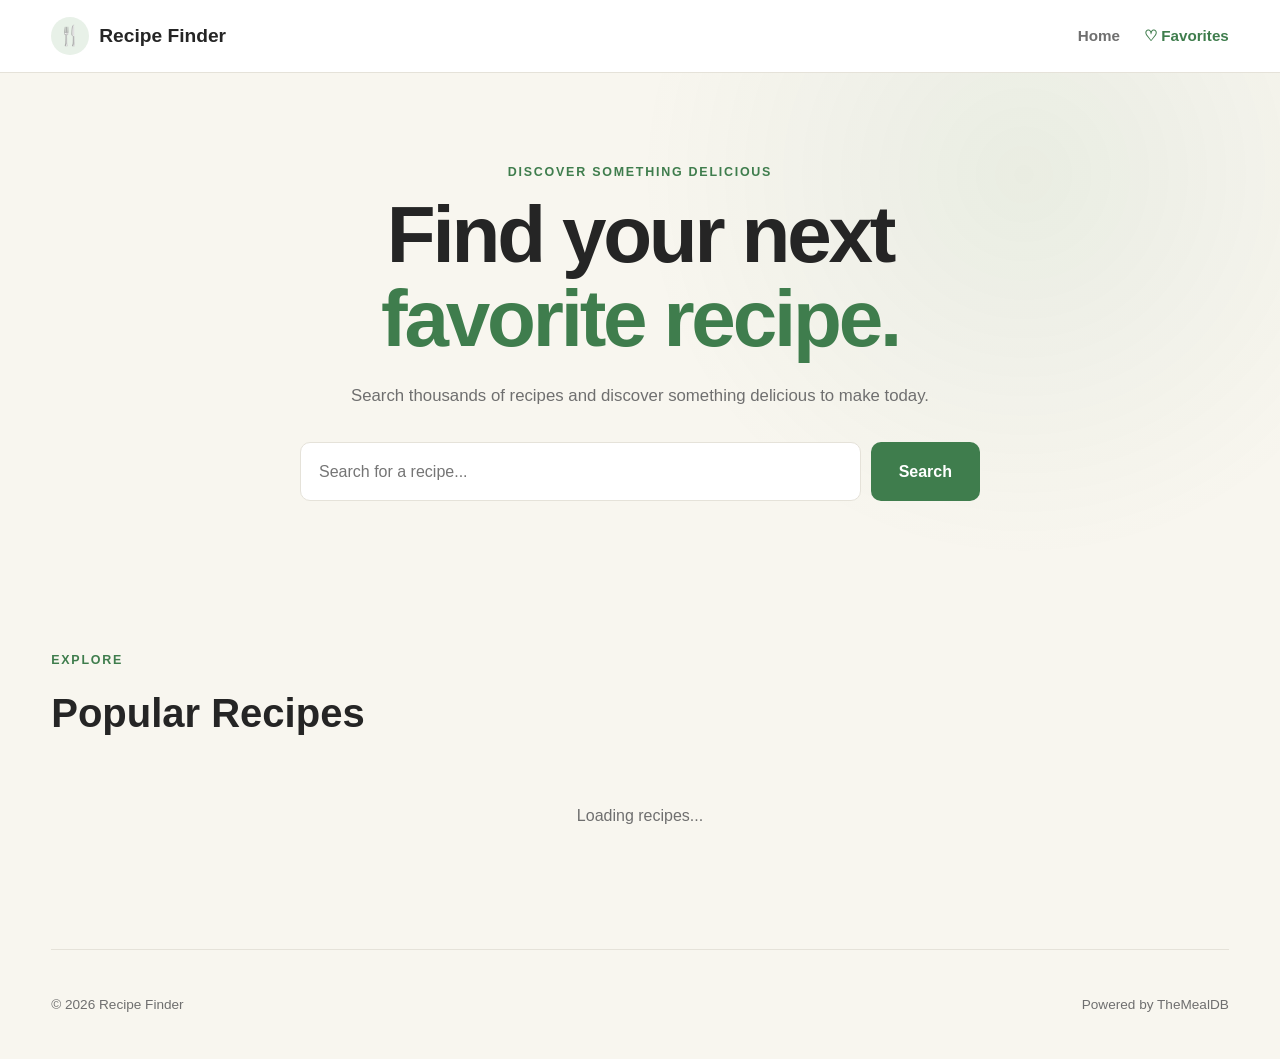
==== index.html @ 578bf06b "Build recipe finder milestone 1" ====
<!DOCTYPE html>
<html lang="en">
<head>
  <meta charset="UTF-8">
  <meta name="viewport" content="width=device-width, initial-scale=1.0">
  <meta name="description" content="Recipe Finder - Search and discover delicious recipes.">
  <title>Recipe Finder</title>
  <link rel="stylesheet" href="css/style.css">
  <script type="module" src="js/main.js"></script>
</head>

<body>
  <header class="site-header">
    <div class="header-container">
      <a href="index.html" class="logo" aria-label="Recipe Finder home">
        <span class="logo-icon">🍴</span>
        <span>Recipe Finder</span>
      </a>

      <nav class="main-nav" aria-label="Main navigation">
        <a href="index.html">Home</a>
        <a href="favorites.html" class="favorites-link">♡ Favorites</a>
      </nav>
    </div>
  </header>

  <main>
    <section class="hero">
      <div class="hero-content">
        <p class="eyebrow">DISCOVER SOMETHING DELICIOUS</p>

        <h1>Find your next<br><span>favorite recipe.</span></h1>

        <p class="hero-text">
          Search thousands of recipes and discover something delicious to make today.
        </p>

        <form id="search-form" class="search-form">
          <label for="search-input" class="visually-hidden">
            Search for a recipe
          </label>

          <input
            type="search"
            id="search-input"
            name="search"
            placeholder="Search for a recipe..."
            autocomplete="off"
          >

          <button type="submit">
            Search
          </button>
        </form>
      </div>
    </section>

    <section class="recipes-section">
      <div class="section-heading">
        <div>
          <p class="eyebrow">EXPLORE</p>
          <h2 id="results-title">Popular Recipes</h2>
        </div>
      </div>

      <div id="status-message" class="status-message" aria-live="polite">
        Loading recipes...
      </div>

      <div id="recipe-grid" class="recipe-grid"></div>
    </section>

    <section id="recipe-details" class="recipe-details hidden" aria-hidden="true">
      <div class="details-container">
        <button
          type="button"
          id="close-details"
          class="close-details"
          aria-label="Close recipe details"
        >
          ×
        </button>

        <div id="details-content"></div>
      </div>
    </section>
  </main>

  <footer class="site-footer">
    <p>&copy; 2026 Recipe Finder</p>
    <p>Powered by TheMealDB</p>
  </footer>
</body>
</html>
---- css/style.css ----
/* --------------------------------------------------
   Base
-------------------------------------------------- */

:root {
  --cream: #f8f6ef;
  --white: #ffffff;
  --charcoal: #252525;
  --muted: #6f6f6f;
  --green: #3f7d4d;
  --green-dark: #2e613b;
  --orange: #d97732;
  --border: #e5e2d9;
  --shadow: 0 10px 30px rgba(37, 37, 37, 0.08);
  --radius: 14px;
}

* {
  box-sizing: border-box;
}

html {
  scroll-behavior: smooth;
}

body {
  margin: 0;
  font-family: Arial, Helvetica, sans-serif;
  background: var(--cream);
  color: var(--charcoal);
  line-height: 1.6;
}

img {
  display: block;
  max-width: 100%;
}

button,
input {
  font: inherit;
}

button {
  cursor: pointer;
}

a {
  color: inherit;
  text-decoration: none;
}

.hidden {
  display: none !important;
}

.visually-hidden {
  position: absolute;
  width: 1px;
  height: 1px;
  padding: 0;
  margin: -1px;
  overflow: hidden;
  clip: rect(0, 0, 0, 0);
  white-space: nowrap;
  border: 0;
}


/* --------------------------------------------------
   Header
-------------------------------------------------- */

.site-header {
  background: var(--white);
  border-bottom: 1px solid var(--border);
}

.header-container {
  width: min(1200px, 92%);
  margin: 0 auto;
  min-height: 72px;

  display: flex;
  align-items: center;
  justify-content: space-between;
  gap: 20px;
}

.logo {
  display: flex;
  align-items: center;
  gap: 10px;

  font-size: 1.2rem;
  font-weight: 700;
}

.logo-icon {
  display: grid;
  place-items: center;

  width: 38px;
  height: 38px;

  background: #e8f1e8;
  border-radius: 50%;
}

.main-nav {
  display: flex;
  align-items: center;
  gap: 24px;
}

.main-nav a {
  color: var(--muted);
  font-size: 0.95rem;
  font-weight: 600;
}

.main-nav a:hover {
  color: var(--green);
}

.favorites-link {
  color: var(--green) !important;
}


/* --------------------------------------------------
   Hero
-------------------------------------------------- */

.hero {
  padding: 90px 20px 80px;
  background:
    radial-gradient(circle at 80% 20%, rgba(63, 125, 77, 0.08), transparent 35%),
    var(--cream);
}

.hero-content {
  width: min(900px, 100%);
  margin: 0 auto;
  text-align: center;
}

.eyebrow {
  margin: 0 0 10px;

  color: var(--green);
  font-size: 0.78rem;
  font-weight: 800;
  letter-spacing: 0.14em;
}

.hero h1 {
  margin: 0;

  font-size: clamp(2.5rem, 7vw, 5rem);
  line-height: 1.05;
  letter-spacing: -0.04em;
}

.hero h1 span {
  color: var(--green);
}

.hero-text {
  max-width: 600px;
  margin: 22px auto 32px;

  color: var(--muted);
  font-size: 1.05rem;
}

.search-form {
  width: min(680px, 100%);
  margin: 0 auto;

  display: flex;
  gap: 10px;
}

.search-form input {
  flex: 1;

  min-width: 0;
  padding: 16px 18px;

  border: 1px solid var(--border);
  border-radius: 10px;

  background: var(--white);
  color: var(--charcoal);

  outline: none;
}

.search-form input:focus {
  border-color: var(--green);
  box-shadow: 0 0 0 3px rgba(63, 125, 77, 0.12);
}

.search-form button {
  padding: 0 28px;

  border: 0;
  border-radius: 10px;

  background: var(--green);
  color: var(--white);

  font-weight: 700;
}

.search-form button:hover {
  background: var(--green-dark);
}


/* --------------------------------------------------
   Recipes
-------------------------------------------------- */

.recipes-section {
  width: min(1200px, 92%);
  margin: 0 auto;
  padding: 70px 0 90px;
}

.section-heading {
  margin-bottom: 28px;
}

.section-heading h2 {
  margin: 0;
  font-size: clamp(1.8rem, 4vw, 2.5rem);
}

.status-message {
  padding: 30px 10px;

  color: var(--muted);
  text-align: center;
}

.recipe-grid {
  display: grid;
  grid-template-columns: repeat(4, 1fr);
  gap: 24px;
}


/* --------------------------------------------------
   Recipe Cards
-------------------------------------------------- */

.recipe-card {
  overflow: hidden;

  background: var(--white);
  border: 1px solid var(--border);
  border-radius: var(--radius);

  box-shadow: var(--shadow);

  transition:
    transform 0.2s ease,
    box-shadow 0.2s ease;
}

.recipe-card:hover {
  transform: translateY(-4px);
  box-shadow: 0 15px 35px rgba(37, 37, 37, 0.12);
}

.recipe-card-image {
  width: 100%;
  aspect-ratio: 1 / 1;
  object-fit: cover;
}

.recipe-card-content {
  padding: 18px;
}

.recipe-category {
  margin: 0 0 6px;

  color: var(--orange);
  font-size: 0.75rem;
  font-weight: 800;
  text-transform: uppercase;
  letter-spacing: 0.08em;
}

.recipe-card h3 {
  margin: 0 0 14px;

  font-size: 1.15rem;
  line-height: 1.3;
}

.view-recipe {
  width: 100%;
  padding: 11px;

  border: 1px solid var(--green);
  border-radius: 8px;

  background: transparent;
  color: var(--green);

  font-weight: 700;
}

.view-recipe:hover {
  background: var(--green);
  color: var(--white);
}


/* --------------------------------------------------
   Recipe Details
-------------------------------------------------- */

.recipe-details {
  position: fixed;
  inset: 0;
  z-index: 1000;

  overflow-y: auto;

  padding: 30px 20px;

  background: rgba(0, 0, 0, 0.65);
}

.details-container {
  position: relative;

  width: min(900px, 100%);
  margin: 40px auto;

  padding: 35px;

  background: var(--white);
  border-radius: var(--radius);

  box-shadow: 0 20px 60px rgba(0, 0, 0, 0.2);
}

.close-details {
  position: absolute;
  top: 15px;
  right: 15px;

  width: 42px;
  height: 42px;

  border: 0;
  border-radius: 50%;

  background: #f1f1f1;
  color: var(--charcoal);

  font-size: 1.8rem;
  line-height: 1;
}

.close-details:hover {
  background: #e5e5e5;
}

.details-layout {
  display: grid;
  grid-template-columns: 0.9fr 1.1fr;
  gap: 35px;
}

.details-image {
  width: 100%;
  border-radius: 12px;
}

.details-category {
  margin: 0 0 5px;

  color: var(--orange);
  font-size: 0.8rem;
  font-weight: 800;
  text-transform: uppercase;
  letter-spacing: 0.08em;
}

.details-content h2 {
  margin: 0 0 20px;

  font-size: clamp(2rem, 5vw, 3rem);
  line-height: 1.1;
}

.details-content h3 {
  margin-top: 25px;
}

.ingredients-list {
  margin: 0;
  padding-left: 20px;
}

.instructions {
  color: var(--muted);
}


/* --------------------------------------------------
   Footer
-------------------------------------------------- */

.site-footer {
  display: flex;
  justify-content: space-between;
  gap: 20px;

  width: min(1200px, 92%);
  margin: 0 auto;

  padding: 30px 0;

  border-top: 1px solid var(--border);

  color: var(--muted);
  font-size: 0.85rem;
}


/* --------------------------------------------------
   Responsive
-------------------------------------------------- */

@media (max-width: 1000px) {
  .recipe-grid {
    grid-template-columns: repeat(3, 1fr);
  }
}

@media (max-width: 750px) {
  .hero {
    padding: 65px 20px;
  }

  .recipe-grid {
    grid-template-columns: repeat(2, 1fr);
  }

  .details-layout {
    grid-template-columns: 1fr;
  }

  .details-container {
    padding: 25px;
  }
}

@media (max-width: 550px) {
  .header-container {
    min-height: 64px;
  }

  .main-nav {
    gap: 12px;
  }

  .main-nav a:first-child {
    display: none;
  }

  .search-form {
    flex-direction: column;
  }

  .search-form button {
    padding: 14px;
  }

  .recipe-grid {
    grid-template-columns: 1fr;
  }

  .recipes-section {
    padding-top: 50px;
  }

  .site-footer {
    flex-direction: column;
    gap: 5px;
  }
}
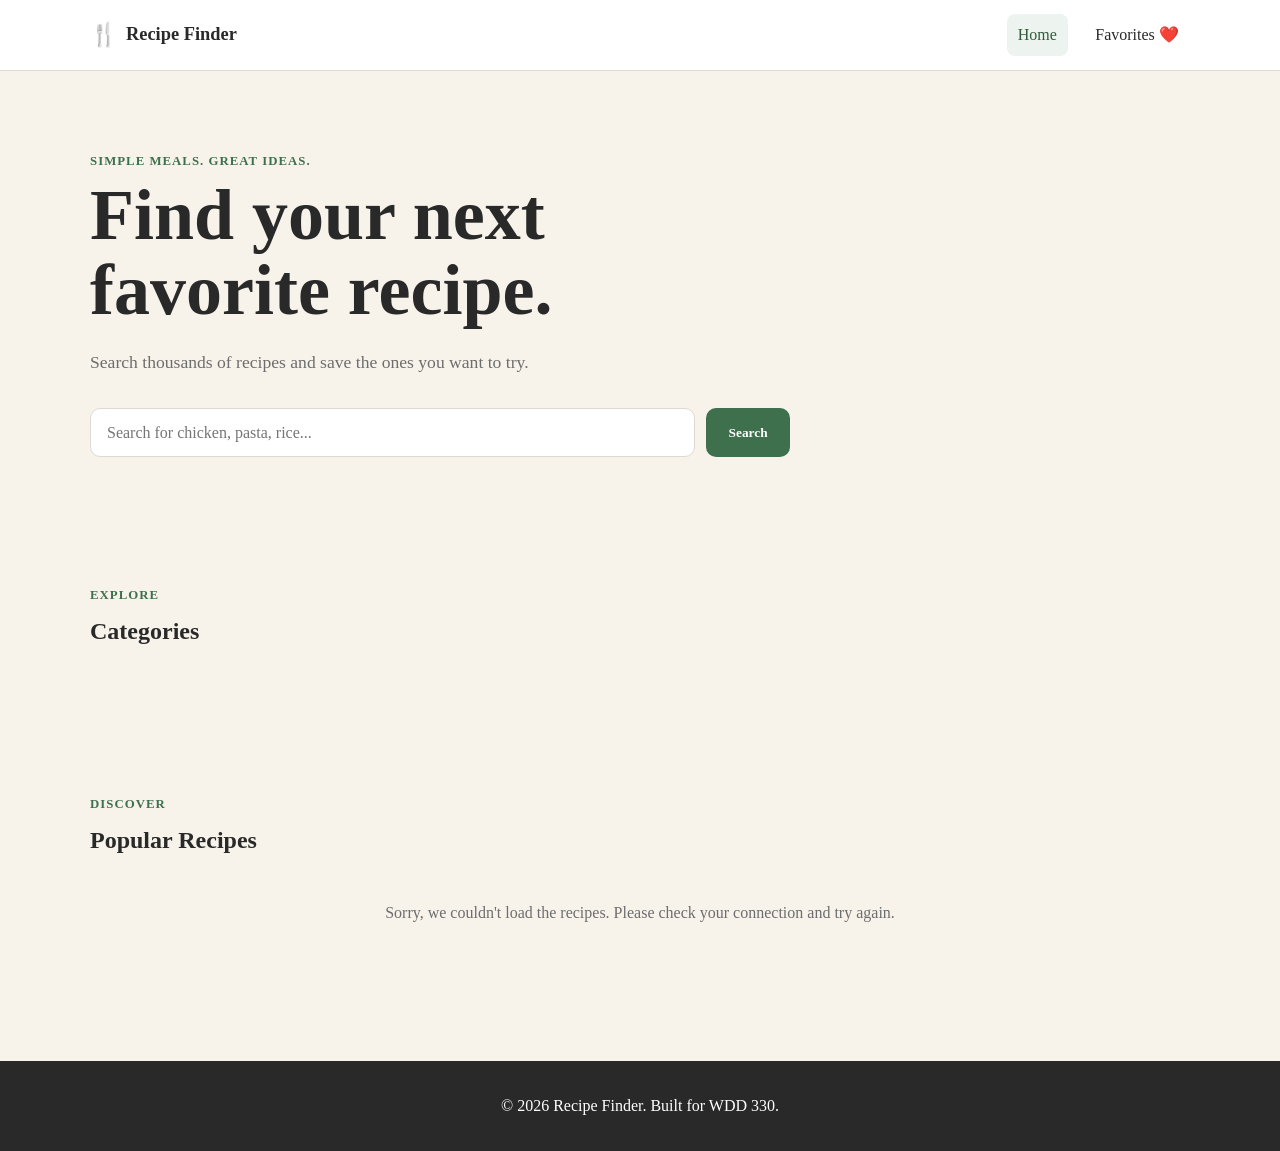
==== commit 9dc74f8f: "feat: add favorites page and functionality - Created a new favorites.html page to display saved reci" ====
--- a/index.html
+++ b/index.html
@@ -1,52 +1,56 @@
 <!DOCTYPE html>
 <html lang="en">
 <head>
-  <meta charset="UTF-8">
-  <meta name="viewport" content="width=device-width, initial-scale=1.0">
-  <meta name="description" content="Recipe Finder - Search and discover delicious recipes.">
+  <meta charset="UTF-8" />
+  <meta name="viewport" content="width=device-width, initial-scale=1.0" />
+
+  <meta
+    name="description"
+    content="Find, discover, and save delicious recipes with Recipe Finder."
+  />
+
   <title>Recipe Finder</title>
-  <link rel="stylesheet" href="css/style.css">
-  <script type="module" src="js/main.js"></script>
+
+  <link rel="stylesheet" href="css/style.css" />
 </head>
 
 <body>
   <header class="site-header">
-    <div class="header-container">
-      <a href="index.html" class="logo" aria-label="Recipe Finder home">
+    <div class="container header-content">
+      <a href="index.html" class="logo">
         <span class="logo-icon">🍴</span>
         <span>Recipe Finder</span>
       </a>
 
       <nav class="main-nav" aria-label="Main navigation">
-        <a href="index.html">Home</a>
-        <a href="favorites.html" class="favorites-link">♡ Favorites</a>
+        <a href="index.html" class="active">Home</a>
+        <a href="favorites.html">Favorites ❤️</a>
       </nav>
     </div>
   </header>
 
   <main>
     <section class="hero">
-      <div class="hero-content">
-        <p class="eyebrow">DISCOVER SOMETHING DELICIOUS</p>
+      <div class="container">
+        <p class="eyebrow">Simple meals. Great ideas.</p>
 
-        <h1>Find your next<br><span>favorite recipe.</span></h1>
+        <h1>Find your next favorite recipe.</h1>
 
         <p class="hero-text">
-          Search thousands of recipes and discover something delicious to make today.
+          Search thousands of recipes and save the ones you want to try.
         </p>
 
         <form id="search-form" class="search-form">
-          <label for="search-input" class="visually-hidden">
+          <label for="search-input" class="sr-only">
             Search for a recipe
           </label>
 
           <input
             type="search"
             id="search-input"
-            name="search"
-            placeholder="Search for a recipe..."
+            placeholder="Search for chicken, pasta, rice..."
             autocomplete="off"
-          >
+          />
 
           <button type="submit">
             Search
@@ -55,40 +59,76 @@
       </div>
     </section>
 
-    <section class="recipes-section">
-      <div class="section-heading">
-        <div>
-          <p class="eyebrow">EXPLORE</p>
-          <h2 id="results-title">Popular Recipes</h2>
+    <section class="categories-section">
+      <div class="container">
+        <div class="section-heading">
+          <div>
+            <p class="eyebrow">Explore</p>
+            <h2>Categories</h2>
+          </div>
         </div>
+
+        <div
+          id="category-container"
+          class="category-container"
+          aria-label="Recipe categories"
+        ></div>
       </div>
-
-      <div id="status-message" class="status-message" aria-live="polite">
-        Loading recipes...
-      </div>
-
-      <div id="recipe-grid" class="recipe-grid"></div>
     </section>
 
-    <section id="recipe-details" class="recipe-details hidden" aria-hidden="true">
-      <div class="details-container">
-        <button
-          type="button"
-          id="close-details"
-          class="close-details"
-          aria-label="Close recipe details"
+    <section class="recipes-section">
+      <div class="container">
+        <div class="section-heading">
+          <div>
+            <p class="eyebrow">Discover</p>
+            <h2 id="results-title">Popular Recipes</h2>
+          </div>
+        </div>
+
+        <div
+          id="status-message"
+          class="status-message"
+          aria-live="polite"
         >
-          ×
-        </button>
+          Loading recipes...
+        </div>
 
-        <div id="details-content"></div>
+        <div
+          id="recipe-grid"
+          class="recipe-grid"
+          aria-live="polite"
+        ></div>
       </div>
     </section>
   </main>
 
+  <div
+    id="recipe-details"
+    class="recipe-details"
+    role="dialog"
+    aria-modal="true"
+    aria-labelledby="details-title"
+  >
+    <div class="recipe-details-modal">
+      <button
+        id="close-details"
+        class="close-details"
+        type="button"
+        aria-label="Close recipe details"
+      >
+        &times;
+      </button>
+
+      <div id="details-content"></div>
+    </div>
+  </div>
+
   <footer class="site-footer">
-    <p>&copy; 2026 Recipe Finder</p>
-    <p>Powered by TheMealDB</p>
+    <div class="container">
+      <p>&copy; 2026 Recipe Finder. Built for WDD 330.</p>
+    </div>
   </footer>
+
+  <script type="module" src="js/main.js"></script>
 </body>
 </html>
--- a/css/style.css
+++ b/css/style.css
@@ -1,18 +1,13 @@
-/* --------------------------------------------------
-   Base
--------------------------------------------------- */
-
 :root {
-  --cream: #f8f6ef;
+  --cream: #f7f3eb;
   --white: #ffffff;
-  --charcoal: #252525;
-  --muted: #6f6f6f;
-  --green: #3f7d4d;
-  --green-dark: #2e613b;
-  --orange: #d97732;
-  --border: #e5e2d9;
-  --shadow: 0 10px 30px rgba(37, 37, 37, 0.08);
-  --radius: 14px;
+  --charcoal: #292929;
+  --green: #3f704d;
+  --green-dark: #315a3d;
+  --orange: #d96b3b;
+  --border: #ded9d0;
+  --muted: #6d6d6d;
+  --shadow: 0 10px 30px rgba(0, 0, 0, 0.08);
 }
 
 * {
@@ -31,14 +26,20 @@
   line-height: 1.6;
 }
 
-img {
-  display: block;
-  max-width: 100%;
-}
-
+body,
 button,
 input {
-  font: inherit;
+  font-family: inherit;
+}
+
+img {
+  max-width: 100%;
+  display: block;
+}
+
+button,
+a {
+  -webkit-tap-highlight-color: transparent;
 }
 
 button {
@@ -50,11 +51,455 @@
   text-decoration: none;
 }
 
-.hidden {
-  display: none !important;
-}
-
-.visually-hidden {
+.container {
+  width: min(1100px, 92%);
+  margin: 0 auto;
+}
+
+/* ========================================
+   HEADER
+======================================== */
+
+.site-header {
+  background: var(--white);
+  border-bottom: 1px solid var(--border);
+  position: sticky;
+  top: 0;
+  z-index: 100;
+}
+
+.header-content {
+  min-height: 70px;
+  display: flex;
+  align-items: center;
+  justify-content: space-between;
+  gap: 1rem;
+}
+
+.logo {
+  display: flex;
+  align-items: center;
+  gap: 0.5rem;
+  font-weight: 700;
+  font-size: 1.15rem;
+}
+
+.logo-icon {
+  font-size: 1.4rem;
+}
+
+.main-nav {
+  display: flex;
+  align-items: center;
+  gap: 1rem;
+}
+
+.main-nav a {
+  padding: 0.5rem 0.7rem;
+  border-radius: 8px;
+  transition: background-color 0.2s ease;
+}
+
+.main-nav a:hover,
+.main-nav a.active {
+  background: #edf3ee;
+  color: var(--green-dark);
+}
+
+/* ========================================
+   HERO
+======================================== */
+
+.hero {
+  padding: 5rem 0;
+  background: var(--cream);
+}
+
+.eyebrow {
+  margin: 0 0 0.4rem;
+  color: var(--green);
+  font-size: 0.8rem;
+  font-weight: 700;
+  letter-spacing: 0.08em;
+  text-transform: uppercase;
+}
+
+.hero h1 {
+  max-width: 700px;
+  margin: 0;
+  font-size: clamp(2.3rem, 6vw, 4.5rem);
+  line-height: 1.05;
+}
+
+.hero-text {
+  max-width: 650px;
+  color: var(--muted);
+  font-size: 1.1rem;
+  margin: 1.2rem 0 2rem;
+}
+
+/* ========================================
+   SEARCH
+======================================== */
+
+.search-form {
+  display: flex;
+  width: min(700px, 100%);
+  gap: 0.7rem;
+}
+
+.search-form input {
+  flex: 1;
+  min-width: 0;
+  padding: 0.9rem 1rem;
+  border: 1px solid var(--border);
+  border-radius: 10px;
+  background: var(--white);
+  color: var(--charcoal);
+  font-size: 1rem;
+}
+
+.search-form input:focus {
+  outline: 2px solid var(--green);
+  outline-offset: 2px;
+}
+
+.search-form button {
+  border: none;
+  border-radius: 10px;
+  padding: 0.9rem 1.4rem;
+  background: var(--green);
+  color: var(--white);
+  font-weight: 700;
+}
+
+.search-form button:hover {
+  background: var(--green-dark);
+}
+
+/* ========================================
+   SECTIONS
+======================================== */
+
+.recipes-section,
+.categories-section {
+  padding: 3rem 0;
+}
+
+.section-heading {
+  display: flex;
+  align-items: center;
+  justify-content: space-between;
+  margin-bottom: 1.5rem;
+}
+
+.section-heading h2 {
+  margin: 0;
+}
+
+/* ========================================
+   CATEGORIES
+======================================== */
+
+.category-container {
+  display: flex;
+  gap: 0.7rem;
+  overflow-x: auto;
+  padding: 0.5rem 0 1rem;
+  scrollbar-width: thin;
+}
+
+.category-button {
+  border: 1px solid var(--border);
+  background: var(--white);
+  color: var(--charcoal);
+  padding: 0.65rem 1rem;
+  border-radius: 999px;
+  cursor: pointer;
+  white-space: nowrap;
+  transition: all 0.2s ease;
+}
+
+.category-button:hover,
+.category-button.active {
+  background: var(--green);
+  color: var(--white);
+  border-color: var(--green);
+}
+
+/* ========================================
+   RECIPE GRID
+======================================== */
+
+.recipe-grid {
+  display: grid;
+  grid-template-columns: repeat(3, minmax(0, 1fr));
+  gap: 1.5rem;
+}
+
+/* ========================================
+   RECIPE CARD
+======================================== */
+
+.recipe-card {
+  background: var(--white);
+  border-radius: 14px;
+  overflow: hidden;
+  box-shadow: var(--shadow);
+  border: 1px solid rgba(0, 0, 0, 0.04);
+}
+
+.recipe-image-wrapper {
+  position: relative;
+}
+
+.recipe-image {
+  width: 100%;
+  aspect-ratio: 4 / 3;
+  object-fit: cover;
+}
+
+.recipe-card-content {
+  padding: 1.2rem;
+}
+
+.recipe-card-content h3 {
+  margin: 0 0 1rem;
+  font-size: 1.2rem;
+  line-height: 1.3;
+}
+
+.recipe-category {
+  margin: 0 0 0.4rem;
+  color: var(--orange);
+  font-size: 0.8rem;
+  font-weight: 700;
+  text-transform: uppercase;
+  letter-spacing: 0.05em;
+}
+
+.view-recipe {
+  width: 100%;
+  border: none;
+  border-radius: 8px;
+  padding: 0.75rem 1rem;
+  background: var(--green);
+  color: var(--white);
+  font-weight: 700;
+}
+
+.view-recipe:hover {
+  background: var(--green-dark);
+}
+
+/* ========================================
+   FAVORITE BUTTON
+======================================== */
+
+.favorite-button {
+  border: none;
+  background: var(--white);
+  color: #555;
+  width: 42px;
+  height: 42px;
+  border-radius: 50%;
+  display: grid;
+  place-items: center;
+  font-size: 1.5rem;
+  cursor: pointer;
+  transition:
+    transform 0.2s ease,
+    background-color 0.2s ease;
+  box-shadow: 0 3px 10px rgba(0, 0, 0, 0.12);
+}
+
+.recipe-image-wrapper .favorite-button {
+  position: absolute;
+  top: 12px;
+  right: 12px;
+}
+
+.favorite-button:hover {
+  transform: scale(1.08);
+}
+
+.favorite-button.is-favorite {
+  color: var(--orange);
+}
+
+.details-heading {
+  display: flex;
+  justify-content: space-between;
+  align-items: flex-start;
+  gap: 1rem;
+}
+
+.details-favorite {
+  flex-shrink: 0;
+}
+
+/* ========================================
+   RECIPE DETAILS MODAL
+======================================== */
+
+/*
+  IMPORTANT:
+  The modal is hidden by default.
+  JavaScript adds the "open" class when
+  the user clicks "View Recipe".
+*/
+
+.recipe-details {
+  position: fixed;
+  inset: 0;
+  z-index: 1000;
+
+  display: none;
+
+  align-items: center;
+  justify-content: center;
+
+  padding: 1rem;
+
+  background: rgba(0, 0, 0, 0.6);
+}
+
+.recipe-details.open {
+  display: flex;
+}
+
+.recipe-details-modal {
+  position: relative;
+
+  width: min(900px, 100%);
+  max-height: 90vh;
+
+  overflow-y: auto;
+
+  background: var(--white);
+  border-radius: 16px;
+  box-shadow: 0 20px 60px rgba(0, 0, 0, 0.25);
+}
+
+.close-details {
+  position: absolute;
+  top: 12px;
+  right: 12px;
+
+  z-index: 10;
+
+  width: 42px;
+  height: 42px;
+
+  border: none;
+  border-radius: 50%;
+
+  background: var(--white);
+  color: var(--charcoal);
+
+  font-size: 1.8rem;
+  line-height: 1;
+
+  box-shadow: 0 3px 10px rgba(0, 0, 0, 0.15);
+}
+
+.close-details:hover {
+  background: #f0f0f0;
+}
+
+.recipe-details-inner {
+  display: grid;
+  grid-template-columns: 1fr 1fr;
+}
+
+.details-image {
+  width: 100%;
+  height: 100%;
+  min-height: 450px;
+  object-fit: cover;
+}
+
+.details-content {
+  padding: 2rem;
+}
+
+.details-content h2 {
+  margin-top: 0;
+  font-size: 2rem;
+  line-height: 1.15;
+}
+
+.details-content h3 {
+  margin-top: 2rem;
+  margin-bottom: 0.8rem;
+}
+
+.ingredients-list {
+  margin: 0;
+  padding-left: 1.2rem;
+}
+
+.ingredients-list li {
+  margin-bottom: 0.45rem;
+}
+
+.instructions {
+  color: #444;
+}
+
+/* ========================================
+   STATUS
+======================================== */
+
+.status-message {
+  padding: 1rem;
+  text-align: center;
+  margin-bottom: 1.5rem;
+  color: var(--muted);
+}
+
+.status-message.hidden {
+  display: none;
+}
+
+/* ========================================
+   FAVORITES PAGE
+======================================== */
+
+.page-heading {
+  padding: 3rem 0 2rem;
+  background: #f1ece2;
+}
+
+.page-heading h1 {
+  margin: 0 0 0.5rem;
+}
+
+.page-heading p:last-child {
+  margin-bottom: 0;
+}
+
+/* ========================================
+   FOOTER
+======================================== */
+
+.site-footer {
+  margin-top: 3rem;
+  padding: 2rem 0;
+  background: var(--charcoal);
+  color: var(--white);
+  text-align: center;
+}
+
+.site-footer p {
+  margin: 0;
+}
+
+/* ========================================
+   ACCESSIBILITY
+======================================== */
+
+.sr-only {
   position: absolute;
   width: 1px;
   height: 1px;
@@ -66,415 +511,39 @@
   border: 0;
 }
 
-
-/* --------------------------------------------------
-   Header
--------------------------------------------------- */
-
-.site-header {
-  background: var(--white);
-  border-bottom: 1px solid var(--border);
-}
-
-.header-container {
-  width: min(1200px, 92%);
-  margin: 0 auto;
-  min-height: 72px;
-
-  display: flex;
-  align-items: center;
-  justify-content: space-between;
-  gap: 20px;
-}
-
-.logo {
-  display: flex;
-  align-items: center;
-  gap: 10px;
-
-  font-size: 1.2rem;
-  font-weight: 700;
-}
-
-.logo-icon {
-  display: grid;
-  place-items: center;
-
-  width: 38px;
-  height: 38px;
-
-  background: #e8f1e8;
-  border-radius: 50%;
-}
-
-.main-nav {
-  display: flex;
-  align-items: center;
-  gap: 24px;
-}
-
-.main-nav a {
-  color: var(--muted);
-  font-size: 0.95rem;
-  font-weight: 600;
-}
-
-.main-nav a:hover {
-  color: var(--green);
-}
-
-.favorites-link {
-  color: var(--green) !important;
-}
-
-
-/* --------------------------------------------------
-   Hero
--------------------------------------------------- */
-
-.hero {
-  padding: 90px 20px 80px;
-  background:
-    radial-gradient(circle at 80% 20%, rgba(63, 125, 77, 0.08), transparent 35%),
-    var(--cream);
-}
-
-.hero-content {
-  width: min(900px, 100%);
-  margin: 0 auto;
-  text-align: center;
-}
-
-.eyebrow {
-  margin: 0 0 10px;
-
-  color: var(--green);
-  font-size: 0.78rem;
-  font-weight: 800;
-  letter-spacing: 0.14em;
-}
-
-.hero h1 {
-  margin: 0;
-
-  font-size: clamp(2.5rem, 7vw, 5rem);
-  line-height: 1.05;
-  letter-spacing: -0.04em;
-}
-
-.hero h1 span {
-  color: var(--green);
-}
-
-.hero-text {
-  max-width: 600px;
-  margin: 22px auto 32px;
-
-  color: var(--muted);
-  font-size: 1.05rem;
-}
-
-.search-form {
-  width: min(680px, 100%);
-  margin: 0 auto;
-
-  display: flex;
-  gap: 10px;
-}
-
-.search-form input {
-  flex: 1;
-
-  min-width: 0;
-  padding: 16px 18px;
-
-  border: 1px solid var(--border);
-  border-radius: 10px;
-
-  background: var(--white);
-  color: var(--charcoal);
-
-  outline: none;
-}
-
-.search-form input:focus {
-  border-color: var(--green);
-  box-shadow: 0 0 0 3px rgba(63, 125, 77, 0.12);
-}
-
-.search-form button {
-  padding: 0 28px;
-
-  border: 0;
-  border-radius: 10px;
-
-  background: var(--green);
-  color: var(--white);
-
-  font-weight: 700;
-}
-
-.search-form button:hover {
-  background: var(--green-dark);
-}
-
-
-/* --------------------------------------------------
-   Recipes
--------------------------------------------------- */
-
-.recipes-section {
-  width: min(1200px, 92%);
-  margin: 0 auto;
-  padding: 70px 0 90px;
-}
-
-.section-heading {
-  margin-bottom: 28px;
-}
-
-.section-heading h2 {
-  margin: 0;
-  font-size: clamp(1.8rem, 4vw, 2.5rem);
-}
-
-.status-message {
-  padding: 30px 10px;
-
-  color: var(--muted);
-  text-align: center;
-}
-
-.recipe-grid {
-  display: grid;
-  grid-template-columns: repeat(4, 1fr);
-  gap: 24px;
-}
-
-
-/* --------------------------------------------------
-   Recipe Cards
--------------------------------------------------- */
-
-.recipe-card {
-  overflow: hidden;
-
-  background: var(--white);
-  border: 1px solid var(--border);
-  border-radius: var(--radius);
-
-  box-shadow: var(--shadow);
-
-  transition:
-    transform 0.2s ease,
-    box-shadow 0.2s ease;
-}
-
-.recipe-card:hover {
-  transform: translateY(-4px);
-  box-shadow: 0 15px 35px rgba(37, 37, 37, 0.12);
-}
-
-.recipe-card-image {
-  width: 100%;
-  aspect-ratio: 1 / 1;
-  object-fit: cover;
-}
-
-.recipe-card-content {
-  padding: 18px;
-}
-
-.recipe-category {
-  margin: 0 0 6px;
-
-  color: var(--orange);
-  font-size: 0.75rem;
-  font-weight: 800;
-  text-transform: uppercase;
-  letter-spacing: 0.08em;
-}
-
-.recipe-card h3 {
-  margin: 0 0 14px;
-
-  font-size: 1.15rem;
-  line-height: 1.3;
-}
-
-.view-recipe {
-  width: 100%;
-  padding: 11px;
-
-  border: 1px solid var(--green);
-  border-radius: 8px;
-
-  background: transparent;
-  color: var(--green);
-
-  font-weight: 700;
-}
-
-.view-recipe:hover {
-  background: var(--green);
-  color: var(--white);
-}
-
-
-/* --------------------------------------------------
-   Recipe Details
--------------------------------------------------- */
-
-.recipe-details {
-  position: fixed;
-  inset: 0;
-  z-index: 1000;
-
-  overflow-y: auto;
-
-  padding: 30px 20px;
-
-  background: rgba(0, 0, 0, 0.65);
-}
-
-.details-container {
-  position: relative;
-
-  width: min(900px, 100%);
-  margin: 40px auto;
-
-  padding: 35px;
-
-  background: var(--white);
-  border-radius: var(--radius);
-
-  box-shadow: 0 20px 60px rgba(0, 0, 0, 0.2);
-}
-
-.close-details {
-  position: absolute;
-  top: 15px;
-  right: 15px;
-
-  width: 42px;
-  height: 42px;
-
-  border: 0;
-  border-radius: 50%;
-
-  background: #f1f1f1;
-  color: var(--charcoal);
-
-  font-size: 1.8rem;
-  line-height: 1;
-}
-
-.close-details:hover {
-  background: #e5e5e5;
-}
-
-.details-layout {
-  display: grid;
-  grid-template-columns: 0.9fr 1.1fr;
-  gap: 35px;
-}
-
-.details-image {
-  width: 100%;
-  border-radius: 12px;
-}
-
-.details-category {
-  margin: 0 0 5px;
-
-  color: var(--orange);
-  font-size: 0.8rem;
-  font-weight: 800;
-  text-transform: uppercase;
-  letter-spacing: 0.08em;
-}
-
-.details-content h2 {
-  margin: 0 0 20px;
-
-  font-size: clamp(2rem, 5vw, 3rem);
-  line-height: 1.1;
-}
-
-.details-content h3 {
-  margin-top: 25px;
-}
-
-.ingredients-list {
-  margin: 0;
-  padding-left: 20px;
-}
-
-.instructions {
-  color: var(--muted);
-}
-
-
-/* --------------------------------------------------
-   Footer
--------------------------------------------------- */
-
-.site-footer {
-  display: flex;
-  justify-content: space-between;
-  gap: 20px;
-
-  width: min(1200px, 92%);
-  margin: 0 auto;
-
-  padding: 30px 0;
-
-  border-top: 1px solid var(--border);
-
-  color: var(--muted);
-  font-size: 0.85rem;
-}
-
-
-/* --------------------------------------------------
-   Responsive
--------------------------------------------------- */
-
-@media (max-width: 1000px) {
+/* ========================================
+   RESPONSIVE
+======================================== */
+
+@media (max-width: 800px) {
   .recipe-grid {
-    grid-template-columns: repeat(3, 1fr);
-  }
-}
-
-@media (max-width: 750px) {
+    grid-template-columns: repeat(2, minmax(0, 1fr));
+  }
+
+  .recipe-details-inner {
+    grid-template-columns: 1fr;
+  }
+
+  .details-image {
+    min-height: auto;
+    max-height: 350px;
+  }
+}
+
+@media (max-width: 600px) {
+  .header-content {
+    flex-direction: column;
+    justify-content: center;
+    padding: 1rem 0;
+  }
+
+  .main-nav {
+    width: 100%;
+    justify-content: center;
+  }
+
   .hero {
-    padding: 65px 20px;
-  }
-
-  .recipe-grid {
-    grid-template-columns: repeat(2, 1fr);
-  }
-
-  .details-layout {
-    grid-template-columns: 1fr;
-  }
-
-  .details-container {
-    padding: 25px;
-  }
-}
-
-@media (max-width: 550px) {
-  .header-container {
-    min-height: 64px;
-  }
-
-  .main-nav {
-    gap: 12px;
-  }
-
-  .main-nav a:first-child {
-    display: none;
+    padding: 3rem 0;
   }
 
   .search-form {
@@ -482,19 +551,28 @@
   }
 
   .search-form button {
-    padding: 14px;
+    width: 100%;
   }
 
   .recipe-grid {
     grid-template-columns: 1fr;
   }
 
-  .recipes-section {
-    padding-top: 50px;
-  }
-
-  .site-footer {
-    flex-direction: column;
-    gap: 5px;
+  .recipes-section,
+  .categories-section {
+    padding: 2rem 0;
+  }
+
+  .recipe-details {
+    padding: 0.5rem;
+  }
+
+  .recipe-details-modal {
+    max-height: 95vh;
+    border-radius: 12px;
+  }
+
+  .details-content {
+    padding: 1.4rem;
   }
 }
